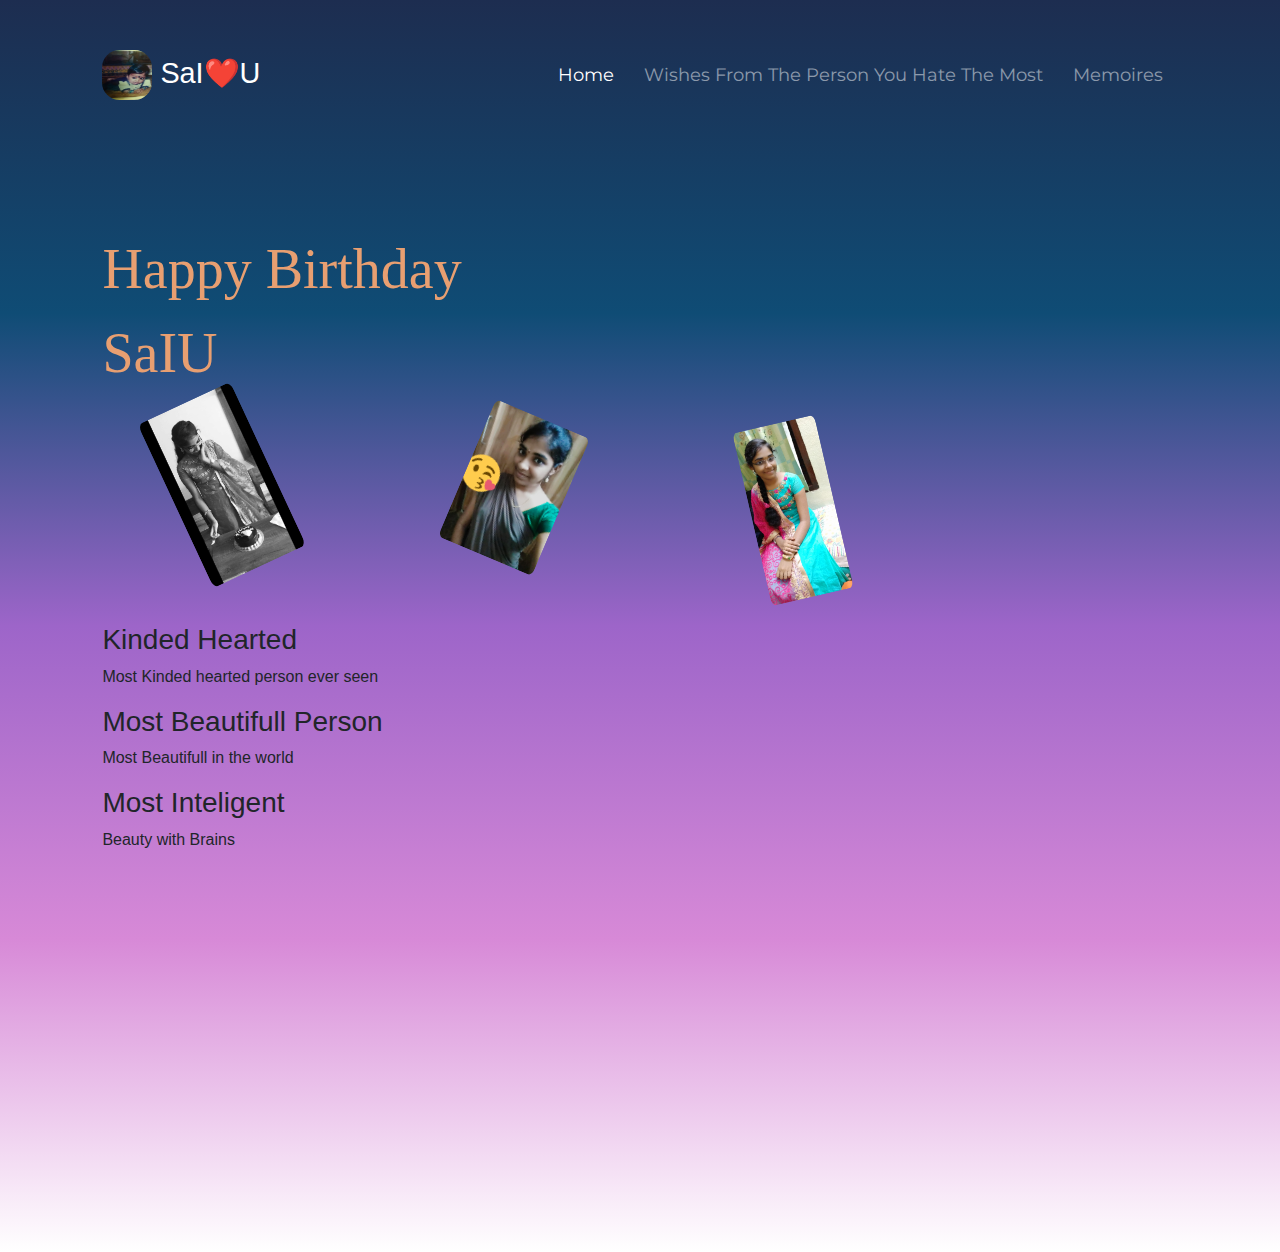
==== index.html @ 3785c7d3 "Add files via upload" ====
<!DOCTYPE html>
<html lang="en" dir="ltr">

<head>
  <meta charset="utf-8">
  <title>Happy Birthday SaI❤U😪</title>

  <!-- stylesheet -->
  <link rel="stylesheet" href="https://stackpath.bootstrapcdn.com/bootstrap/4.4.1/css/bootstrap.min.css" integrity="sha384-Vkoo8x4CGsO3+Hhxv8T/Q5PaXtkKtu6ug5TOeNV6gBiFeWPGFN9MuhOf23Q9Ifjh" crossorigin="anonymous">
  <link rel="stylesheet" href="css/style.css">

  <!-- google fonts -->
  <link href="https://fonts.googleapis.com/css2?family=Amatic+SC:wght@700&family=Caveat:wght@700&display=swap" rel="stylesheet">
  <link href="https://fonts.googleapis.com/css2?family=Montserrat:wght@100;400&display=swap" rel="stylesheet">

  <!-- google fontawesome -->
  <link rel="stylesheet" href="https://use.fontawesome.com/releases/v5.14.0/css/all.css" integrity="sha384-HzLeBuhoNPvSl5KYnjx0BT+WB0QEEqLprO+NBkkk5gbc67FTaL7XIGa2w1L0Xbgc" crossorigin="anonymous">

  <!-- Bootstrap Java script -->
  <script src="https://code.jquery.com/jquery-3.4.1.slim.min.js" integrity="sha384-J6qa4849blE2+poT4WnyKhv5vZF5SrPo0iEjwBvKU7imGFAV0wwj1yYfoRSJoZ+n" crossorigin="anonymous"></script>
  <script src="https://cdn.jsdelivr.net/npm/popper.js@1.16.0/dist/umd/popper.min.js" integrity="sha384-Q6E9RHvbIyZFJoft+2mJbHaEWldlvI9IOYy5n3zV9zzTtmI3UksdQRVvoxMfooAo" crossorigin="anonymous"></script>
  <script src="https://stackpath.bootstrapcdn.com/bootstrap/4.4.1/js/bootstrap.min.js" integrity="sha384-wfSDF2E50Y2D1uUdj0O3uMBJnjuUD4Ih7YwaYd1iqfktj0Uod8GCExl3Og8ifwB6" crossorigin="anonymous"></script>


</head>

<body>
  <section id="S1">
    <div class="container-fluid">

    <nav class="navbar navbar-expand-lg navbar-dark ">
        <a class="navbar-brand" href="images\Sailuluu.html"><img class="img-responsive2" alt="Sailuluu" src="images\Sailupotti.jpg"> SaI❤U</a>
        <button class="navbar-toggler" type="button" data-toggle="collapse" data-target="#navbarSupportedContent" aria-controls="navbarSupportedContent" aria-expanded="false" aria-label="Toggle navigation">
          <span class="navbar-toggler-icon"></span>
        </button>

        <div class="collapse navbar-collapse" id="navbarSupportedContent">
          <ul class="navbar-nav ml-auto">
            <li class="nav-item active">
              <a class="nav-link" href="#">Home <span class="sr-only">(current)</span></a>
            </li>
            <li class="nav-item">
              <a class="nav-link" href="#">Wishes From The Person You Hate The Most</a>
            </li>
            <li class="nav-item">
              <a class="nav-link"href="#">Memoires</a>
            </li>

          </ul>
          <!-- <form class="form-inline my-2 my-lg-0">
            <input class="form-control mr-sm-2" type="search" placeholder="Search" aria-label="Search">
            <button class="btn btn-outline-success my-2 my-sm-0" type="submit">Search</button>
          </form> -->
        </div>
      </nav>


      <div class="row">
        <div class="col-lg-6 wishes">
          <a class="Mwishes" href="music/HappyBirthday.html"> Happy Birthday &nbsp &nbsp &nbsp SaI<span class="heart fas fa-heart"></span>U</a>
        </div>
        <div class="row" id="gallery" data-toggle="modal" data-target="#exampleModal">
  <div class="col-12 col-sm-6 col-lg-3">
    <img class="image" src="images/Sailuluuu.jpg" alt="First slide" data-target="#carouselExample" data-slide-to="0">
  </div>
  <div class="col-12 col-sm-6 col-lg-3">
    <img class="image2" src="images/Sailuluu.jpg" alt="First slide" data-target="#carouselExample" data-slide-to="1">
  </div>
  <div class="col-12 col-sm-6 col-lg-3">
    <img class="image3" src="images/Sailu.jpg" alt="First slide" data-target="#carouselExample" data-slide-to="2">
  </div>
</div>

<!-- Modal -->
<!--
This part is straight out of Bootstrap docs. Just a carousel inside a modal.
-->
<div class="modal fade" id="exampleModal" tabindex="-1" role="dialog" aria-hidden="true">
  <div class="modal-dialog" role="document">
    <div class="modal-content">
      <!-- <div class="modal-header"> -->
        <!-- <button type="button" class="close" data-dismiss="modal" aria-label="Close">
          <span aria-hidden="true">&times;</span>
        </button> -->
      <!-- </div> -->
      <div class="modal-body">
        <div id="carouselExample" class="carousel slide" data-ride="carousel">
          <ol class="carousel-indicators">
            <li data-target="#carouselExample" data-slide-to="0" class="active"></li>
            <li data-target="#carouselExample" data-slide-to="1"></li>
            <li data-target="#carouselExample" data-slide-to="2"></li>
            <!-- <li data-target="#carouselExample" data-slide-to="3"></li> -->
          </ol>
          <div class="carousel-inner">
            <div class="carousel-item active">
              <img class="d-block w-100" src="images/Sailuluuu.jpg" alt="First slide">
            </div>
            <div class="carousel-item">
              <img class="d-block w-100" src="images/Sailuluu.jpg" alt="Second slide">
            </div>
            <div class="carousel-item">
              <img class="d-block w-100" src="images/Sailu.jpg" alt="Third slide">
            </div>
          </div>
          <a class="carousel-control-prev" href="#carouselExample" role="button" data-slide="prev">
            <span class="carousel-control-prev-icon" aria-hidden="true"></span>
            <span class="sr-only">Previous</span>
          </a>
          <a class="carousel-control-next" href="#carouselExample" role="button" data-slide="next">
            <span class="carousel-control-next-icon" aria-hidden="true"></span>
            <span class="sr-only">Next</span>
          </a>
        </div>
      </div>
      <!-- <div class="modal-footer">
        <button type="button" class="btn btn-secondary" data-dismiss="modal">Close</button>
      </div> -->
    </div>
  </div>
</div>


<!-- Custom Styling Toggle. For demo purposes only. -->

      </div>
          <br>
          <br>
      <section id="S2">
          <h3>Kinded Hearted</h3>
          <p>Most Kinded hearted person ever seen</p>
          <h3>Most Beautifull Person</h3>
          <p>Most Beautifull in the world</p>
          <h3>Most Inteligent</h3>
          <p>Beauty with Brains</p>
      </section>
  </section>

  </div>
</body>

</html>
---- css/style.css ----
body{
  background-color: pink;

  background-image: linear-gradient(#1d2d50,#0f4c75,#9d65c9,#d789d7,#fff);
}

.container-fluid{
  padding: 1% 8% 30%;
}

/* Title */
a{
  color: #e89f71;
}

a:hover{
  color: #8675a9;
  text-decoration: none;
}
.heart{
  color: #ffc1f3;
}

.heart:hover{
  color: red;
}
.Mwishes{

  font-family: 'Pacifico', cursive;
  font-size: 3.5rem;
}
.wishes{
  padding-top:  50px;
}





/* Rotate Image */
.image{
  position: relative;
  top: 0;
  left: 33%;
  width: 40%;
  height: auto;
  border-radius: 5%;
  transform: rotate(-25deg);
  cursor: pointer;
}
.image2{
  position: relative;
  top: 10%;
  left: 36%;
  width: 40%;
  height: auto;
  border-radius: 5%;
  transform: rotate(23deg);
    cursor: pointer;
}
.image3{
  position: relative;
  top: 15%;
  left: 38%;
  width: 33%;
  height: auto;
  border-radius: 5%;
  transform: rotate(-13deg);
    cursor: pointer;
}
/* Navigation Bar */

.img-responsive2{
  width: 50px;
  height: 50px;
  border-radius:35%;
}

.navbar-brand{
  font-size: 1.8rem;

}

.navbar{
  padding: 2rem 0 4.5rem;
}
.nav-item{
  padding: 0 7px;
}
.nav-link{
  font-size: 1.1rem;
  font-family: 'Montserrat', sans-serif;

}








/* // None of this CSS is required for the gallery and lightbox to function.

// --- BEGIN: crop images --- //
// Optional CSS for cropping images that aren't all the same size.

// Use Bootstrap breakpoints for consistency.
$bootstrap-sm: 576px;
$bootstrap-md: 768px;
$bootstrap-lg: 992px;
$bootstrap-xl: 1200px;

// Crop thumbnail images.
#gallery {

  img {
    height: 75vw;
    object-fit: cover;

    @media (min-width: $bootstrap-sm) {
      height: 35vw;
    }

    @media (min-width: $bootstrap-lg) {
      height: 18vw;
    }
  }
}


// Crop images in lightbox.
.carousel-item {

  img {
    height: 60vw;
    object-fit: cover;

    @media (min-width: $bootstrap-sm) {
      height: 350px;
    }
  }
}

// --- END: crop images --- //


// --- BEGIN: custom styling demo --- //
// An example of custom styling for gallery and lightbox, to show what's possible in terms of aesthetic customization.

* {
  transition: 0.3s;
}

#gallery.custom {
  padding: 0 15px;

  img {
    display: block;
    margin: 15px 0;
    border-radius: 300px 30px 300px 300px;

    &:hover {
      border-radius: 30px 90px 30px 30px;
    }
  }
}

#exampleModal.custom {
  .modal-content {
    background: none;
    border: none;
  }

  .modal-header {
    border:none;

    button {
      background: none;
      border-radius: 100px 100px 0 0;
      padding: 5px 10px;
      opacity: 1;
      position: relative;
      top: 3px;
      border: solid 2px white;

      @media (min-width: $bootstrap-lg) {
        top: 15px;
      }

      &:hover {
        top: 3px;
      }
    }

    span {
      color: white;
    }
  }

  .modal-body {
    padding: 0;
    border: none;
    position: relative;

    &::before, &::after {
      content: '';
      height: 50px;
      width: 50px;
      display: block;
      position: absolute;
      background: white;
      border-radius: 3px 10px;

      @media (min-width: $bootstrap-md) {
        border-radius: 3px 30px;
        height: 100px;
        width: 100px;
      }
    }

    &::before {
      top: -5px;
      left: -5px;

      @media (min-width: $bootstrap-md) {
        top: -15px;
        left: -15px;
      }
    }

    &::after {
      bottom: -5px;
      right: -5px;
      z-index: -1;

      @media (min-width: $bootstrap-md) {
        bottom: -15px;
        right: -15px;
      }
    }
  }

  .modal-footer {
    border: none;
    margin-top: 60px;

    @media (min-width: $bootstrap-lg) {
      margin-top: 40px;
    }

    .btn {
      margin: auto;
      border: solid 2px white;
      background: none;
      text-transform: uppercase;
      font-size: 0.8em;
      letter-spacing: 0.1em;
      font-weight: bold;
      padding: 0.2em 0.7em;

      &:hover {
        background: white;
        color: black;
      }
    }
  }

  .carousel-control-prev, .carousel-control-next {
    font-size: 2em;
    top: auto;
    opacity: 1;
    bottom: -52px;

    @media (min-width: $bootstrap-md) {
      top: 0;
      opacity: 0.5;
      bottom: 0;
    }
  }

  .carousel-control-next-icon,  .carousel-control-prev-icon {
    height: 30px;
    width: 30px;
  }

  .carousel-control-prev {
    @media (min-width: $bootstrap-md) {
      left: -90px;
    }
  }

  .carousel-control-next {
    @media (min-width: $bootstrap-md) {
      right: -90px;
    }
  }

  .carousel-indicators {
    bottom: -60px;

    @media (min-width: $bootstrap-lg) {
      bottom: -30px;
    }

    li {
      height: 30px;
      border-radius: 100px;
      background: none;
      border: solid 2px white;

      @media (min-width: $bootstrap-lg) {
        height: 10px;
      }

      &:hover {
        background: white;
      }

      &.active {
        background: white;
      }
    }
  }
}

// --- END: custom styling demo --- //

 */
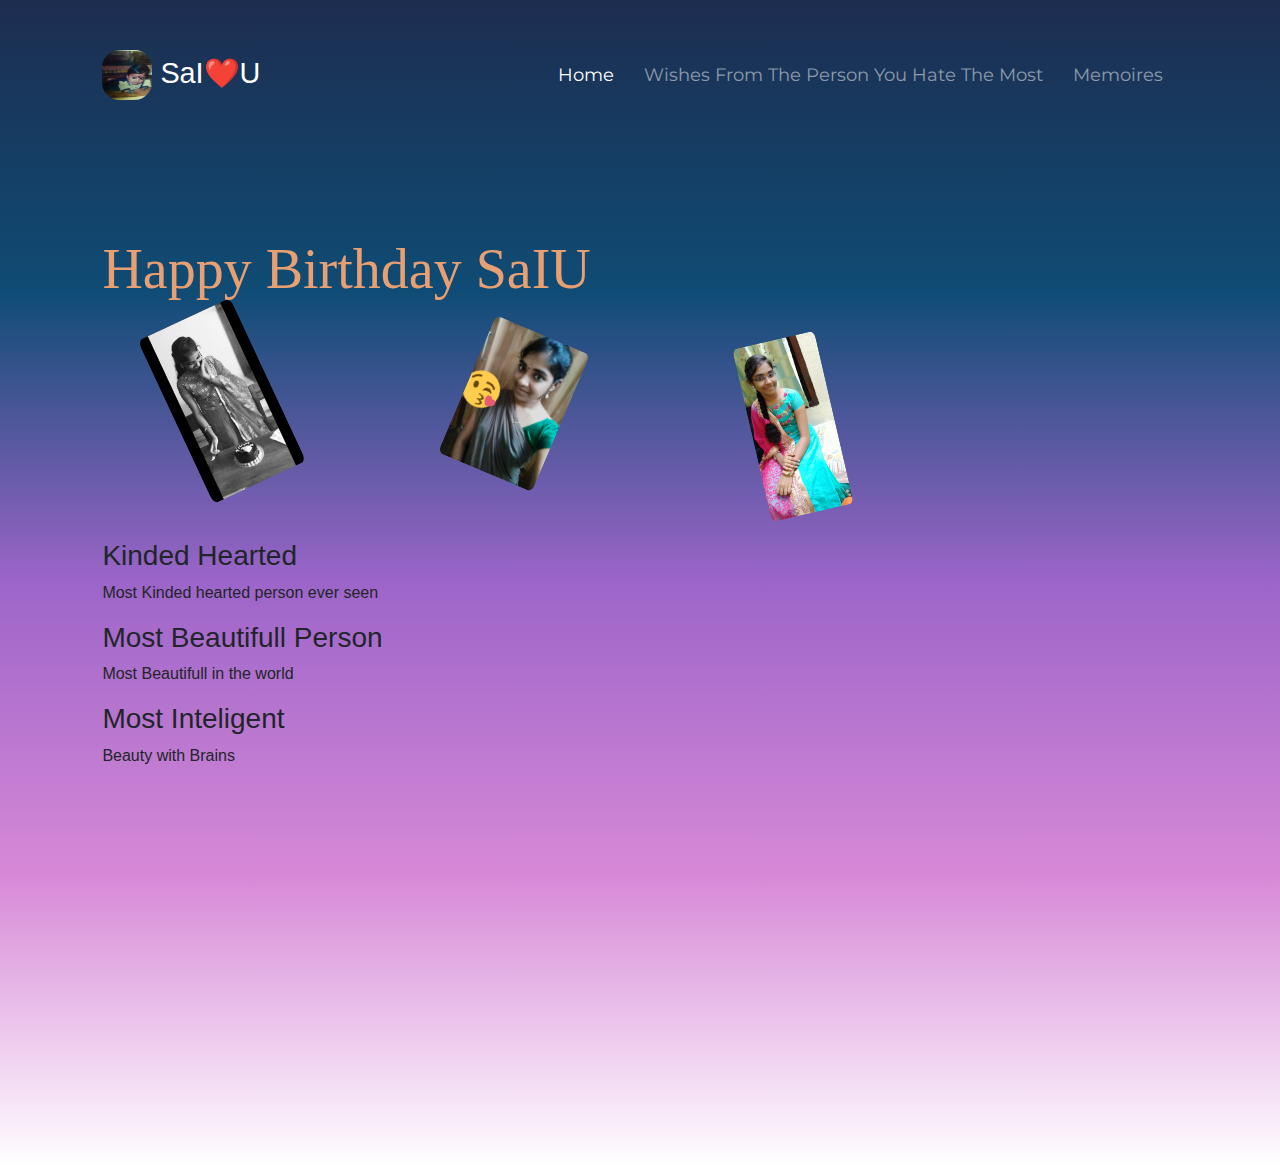
==== commit 6d2cb3e1: "Update index.html" ====
--- a/index.html
+++ b/index.html
@@ -57,16 +57,16 @@
 
       <div class="row">
         <div class="col-lg-6 wishes">
-          <a class="Mwishes" href="music/HappyBirthday.html"> Happy Birthday &nbsp &nbsp &nbsp SaI<span class="heart fas fa-heart"></span>U</a>
+          <a class="Mwishes" href="music/HappyBirthday.html"> Happy Birthday SaI<span class="heart fas fa-heart"></span>U</a>
         </div>
         <div class="row" id="gallery" data-toggle="modal" data-target="#exampleModal">
-  <div class="col-12 col-sm-6 col-lg-3">
+  <div class="col-md-12 col-sm-6 col-lg-3">
     <img class="image" src="images/Sailuluuu.jpg" alt="First slide" data-target="#carouselExample" data-slide-to="0">
   </div>
-  <div class="col-12 col-sm-6 col-lg-3">
+  <div class="col-md-12 col-sm-6 col-lg-3">
     <img class="image2" src="images/Sailuluu.jpg" alt="First slide" data-target="#carouselExample" data-slide-to="1">
   </div>
-  <div class="col-12 col-sm-6 col-lg-3">
+  <div class="col-md-12 col-sm-6 col-lg-3">
     <img class="image3" src="images/Sailu.jpg" alt="First slide" data-target="#carouselExample" data-slide-to="2">
   </div>
 </div>
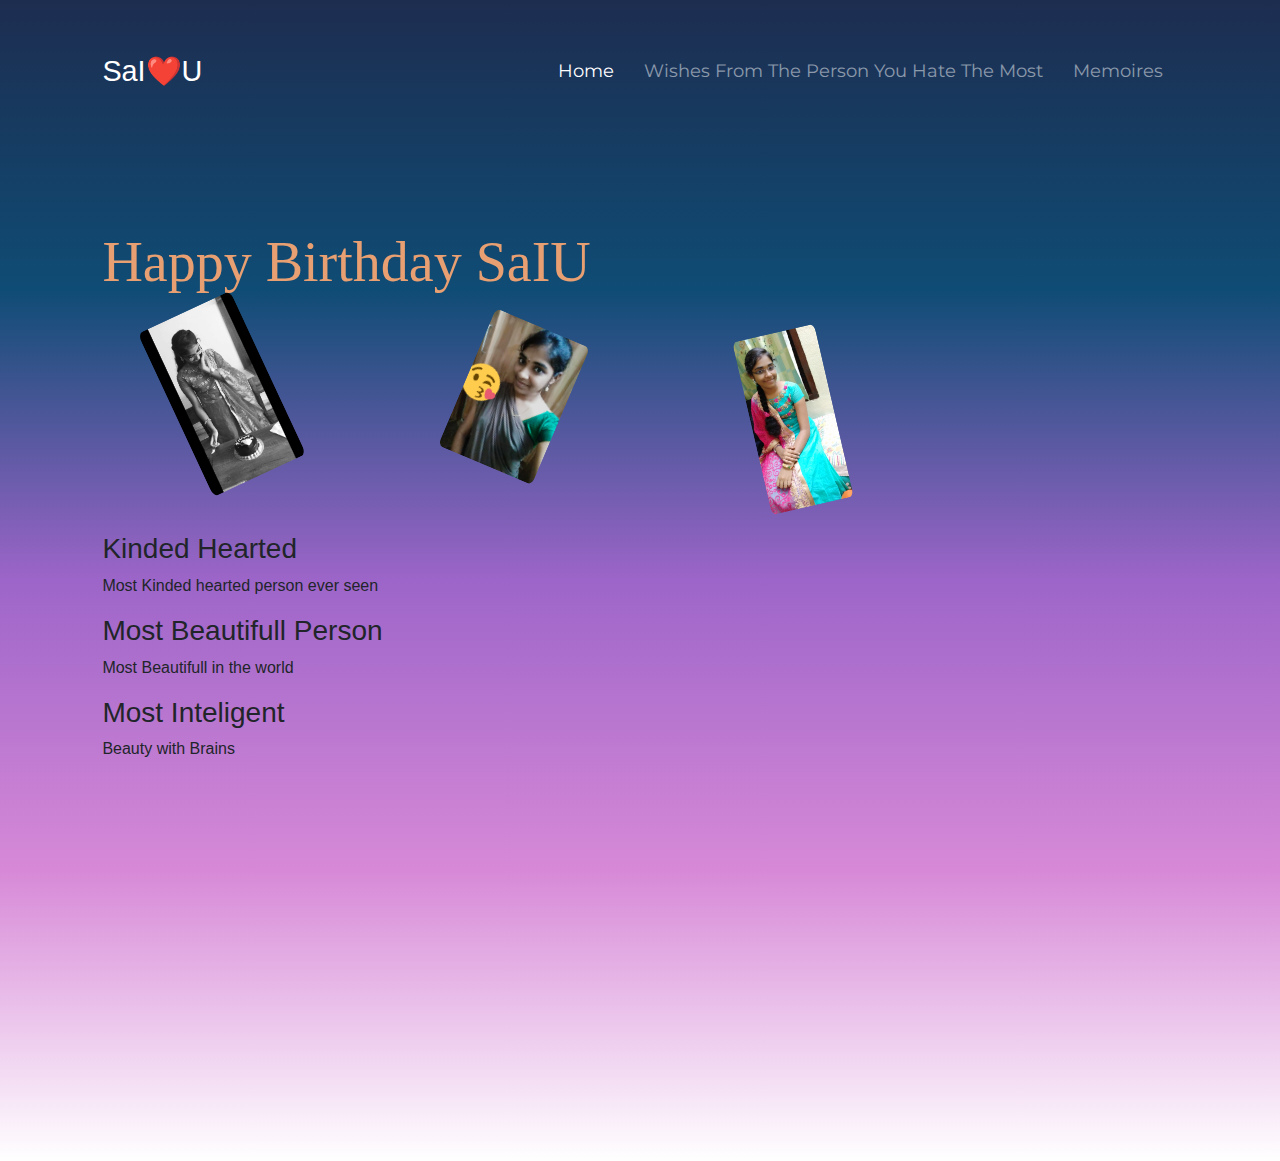
==== commit b6694efa: "Update index.html" ====
--- a/index.html
+++ b/index.html
@@ -29,7 +29,7 @@
     <div class="container-fluid">
 
     <nav class="navbar navbar-expand-lg navbar-dark ">
-        <a class="navbar-brand" href="images\Sailuluu.html"><img class="img-responsive2" alt="Sailuluu" src="images\Sailupotti.jpg"> SaI❤U</a>
+        <a class="navbar-brand" > SaI❤U</a>
         <button class="navbar-toggler" type="button" data-toggle="collapse" data-target="#navbarSupportedContent" aria-controls="navbarSupportedContent" aria-expanded="false" aria-label="Toggle navigation">
           <span class="navbar-toggler-icon"></span>
         </button>
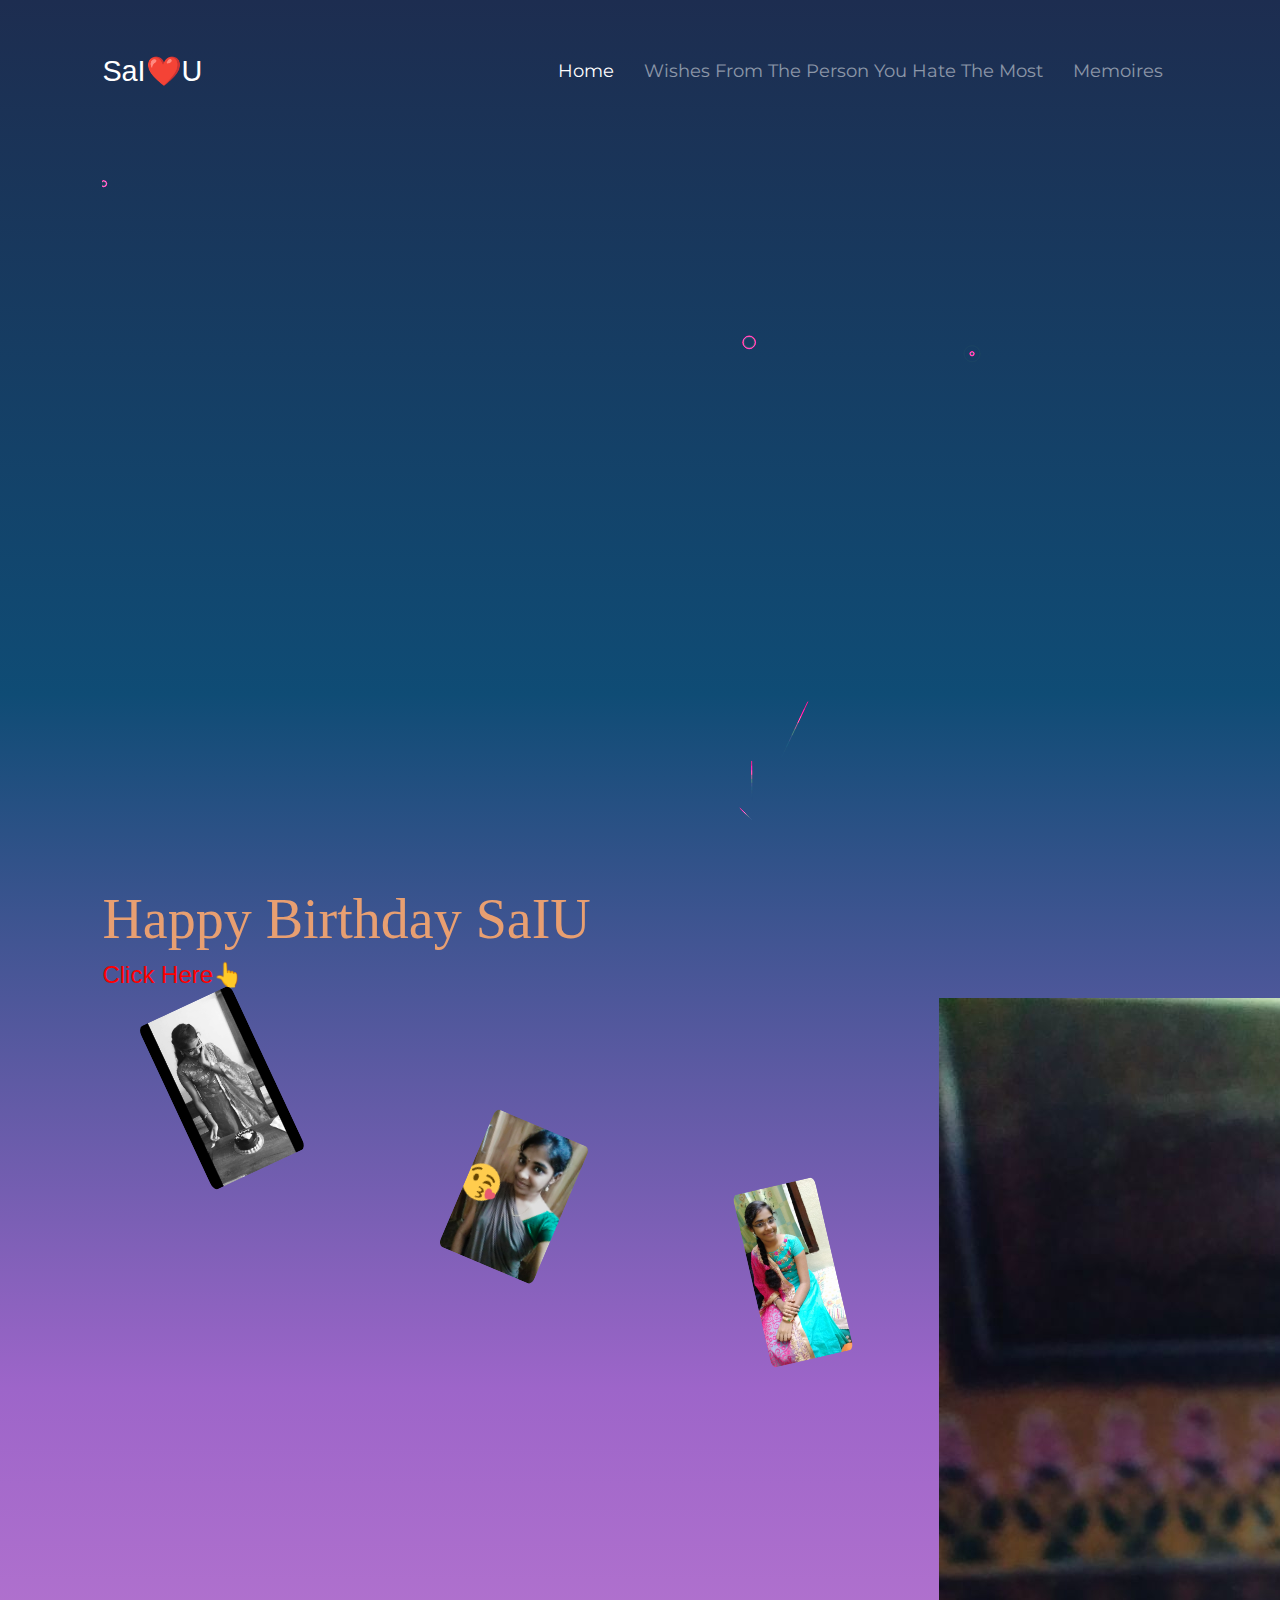
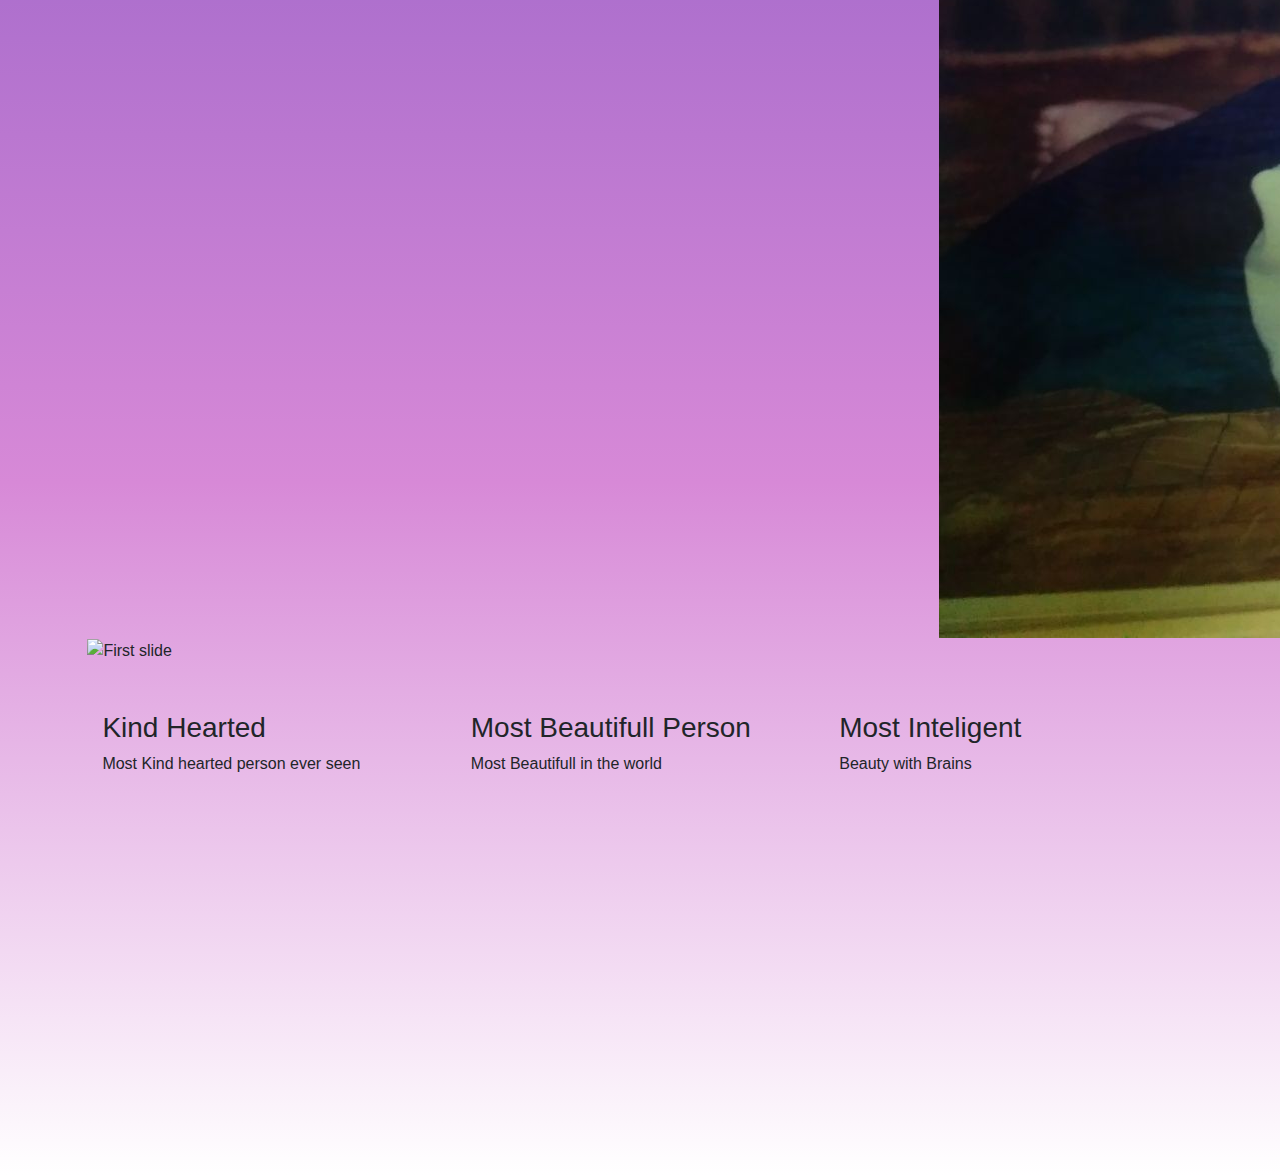
==== commit fb393f03: "Update index.html" ====
--- a/index.html
+++ b/index.html
@@ -27,6 +27,8 @@
 <body>
   <section id="S1">
     <div class="container-fluid">
+
+    	<!-- Navbar head -->
 
     <nav class="navbar navbar-expand-lg navbar-dark ">
         <a class="navbar-brand" > SaI❤U</a>
@@ -47,49 +49,60 @@
             </li>
 
           </ul>
-          <!-- <form class="form-inline my-2 my-lg-0">
-            <input class="form-control mr-sm-2" type="search" placeholder="Search" aria-label="Search">
-            <button class="btn btn-outline-success my-2 my-sm-0" type="submit">Search</button>
-          </form> -->
+          
         </div>
       </nav>
 
+      <!-- Main Title wish -->
+  <canvas id="canvas" >Canvas is not supported in your browser.</canvas>
+
+ <div class="wishes">
+   <audio id="myAudio" src="music/happy_birthday_Sailu.mp3" preload="auto" >
+</audio>
+<a href="#" onClick="togglePlay()" class="Mwishes"> Happy Birthday  SaI<span class="heart fas fa-heart"></span>U</a>
+<h4 style="color: Red;">Click Here👆</h4>
+      </div>
+
+<!-- photos section -->
 
       <div class="row">
-        <div class="col-lg-6 wishes">
-          <a class="Mwishes" href="music/HappyBirthday.html"> Happy Birthday SaI<span class="heart fas fa-heart"></span>U</a>
-        </div>
-        <div class="row" id="gallery" data-toggle="modal" data-target="#exampleModal">
-  <div class="col-md-12 col-sm-6 col-lg-3">
+     <div class="row" id="gallery" data-toggle="modal" data-target="#exampleModal">
+  <div class="col-md-3 col-sm-3 col-lg-3">
     <img class="image" src="images/Sailuluuu.jpg" alt="First slide" data-target="#carouselExample" data-slide-to="0">
   </div>
-  <div class="col-md-12 col-sm-6 col-lg-3">
+
+  <div class="col-md-3 col-sm-3 col-lg-3">
     <img class="image2" src="images/Sailuluu.jpg" alt="First slide" data-target="#carouselExample" data-slide-to="1">
   </div>
-  <div class="col-md-12 col-sm-6 col-lg-3">
+  <div class="col-md-3 col-sm-3 col-lg-3">
     <img class="image3" src="images/Sailu.jpg" alt="First slide" data-target="#carouselExample" data-slide-to="2">
   </div>
+  <div class="col-md-3 col-sm-3 col-lg-3">
+    <img class="image4" src="images/Sailupotti.jpg" alt="First slide" data-target="#carouselExample" data-slide-to="3">
+  </div>
+  <div class="col-md-12 col-sm-12 col-lg-12">
+    <img class="image5" src="images/Sailu_Childhood.jpg" alt="First slide" data-target="#carouselExample" data-slide-to="4">
+  </div>
 </div>
 
 <!-- Modal -->
-<!--
-This part is straight out of Bootstrap docs. Just a carousel inside a modal.
--->
+
 <div class="modal fade" id="exampleModal" tabindex="-1" role="dialog" aria-hidden="true">
   <div class="modal-dialog" role="document">
     <div class="modal-content">
-      <!-- <div class="modal-header"> -->
-        <!-- <button type="button" class="close" data-dismiss="modal" aria-label="Close">
+      <div class="modal-header">
+        <button type="button" class="close" data-dismiss="modal" aria-label="Close">
           <span aria-hidden="true">&times;</span>
-        </button> -->
-      <!-- </div> -->
+        </button>
+      </div>
       <div class="modal-body">
         <div id="carouselExample" class="carousel slide" data-ride="carousel">
           <ol class="carousel-indicators">
             <li data-target="#carouselExample" data-slide-to="0" class="active"></li>
             <li data-target="#carouselExample" data-slide-to="1"></li>
             <li data-target="#carouselExample" data-slide-to="2"></li>
-            <!-- <li data-target="#carouselExample" data-slide-to="3"></li> -->
+            <li data-target="#carouselExample" data-slide-to="3"></li>
+            <li data-target="#carouselExample" data-slide-to="4"></li>
           </ol>
           <div class="carousel-inner">
             <div class="carousel-item active">
@@ -101,6 +114,14 @@
             <div class="carousel-item">
               <img class="d-block w-100" src="images/Sailu.jpg" alt="Third slide">
             </div>
+
+            <div class="carousel-item">
+              <img class="d-block w-100" src="images/Sailupotti.jpg" alt="Forth slide">
+            </div>
+            <div class="carousel-item">
+              <img class="d-block w-100" src="images/Sailu_Childhood.jpg" alt="Fifth slide">
+            </div>
+
           </div>
           <a class="carousel-control-prev" href="#carouselExample" role="button" data-slide="prev">
             <span class="carousel-control-prev-icon" aria-hidden="true"></span>
@@ -112,30 +133,343 @@
           </a>
         </div>
       </div>
-      <!-- <div class="modal-footer">
+      <div class="modal-footer">
         <button type="button" class="btn btn-secondary" data-dismiss="modal">Close</button>
-      </div> -->
+      </div>
     </div>
   </div>
 </div>
-
-
-<!-- Custom Styling Toggle. For demo purposes only. -->
-
-      </div>
+  </div>
           <br>
           <br>
+
+<!-- part 2 -->
+
       <section id="S2">
-          <h3>Kinded Hearted</h3>
-          <p>Most Kinded hearted person ever seen</p>
-          <h3>Most Beautifull Person</h3>
+      	          <div class="row">
+
+      	<div class="charater-box col-lg-4">
+      		<h3>Kind Hearted</h3>
+          <p>Most Kind hearted person ever seen</p>
+      	</div>
+      	<div class="charater-box col-lg-4">
+      		     <h3>Most Beautifull Person</h3>
           <p>Most Beautifull in the world</p>
-          <h3>Most Inteligent</h3>
+      	</div>
+      	<div class="charater-box col-lg-4">
+      		          <h3>Most Inteligent</h3>
           <p>Beauty with Brains</p>
+      	</div>
+      </div>
+
+
       </section>
   </section>
 
   </div>
+
+  <!-- JavaScript -->
+ 
+<script type="text/javascript">
+var myAudio = document.getElementById("myAudio");
+var isPlaying = false;
+
+function togglePlay() {
+  isPlaying ? myAudio.pause() : myAudio.play();
+ 
+};
+myAudio.addEventListener('ended', function() {
+    this.currentTime = 0;
+    this.play();
+}, false);
+
+myAudio.onplaying = function() {
+  isPlaying = true;
+};
+myAudio.onpause = function() {
+  isPlaying = false;
+};
+
+// when animating on canvas, it is best to use requestAnimationFrame instead of setTimeout or setInterval
+// not supported in all browsers though and sometimes needs a prefix, so we need a shim
+window.requestAnimFrame = ( function() {
+  return window.requestAnimationFrame ||
+        window.webkitRequestAnimationFrame ||
+        window.mozRequestAnimationFrame ||
+        function( callback ) {
+          window.setTimeout( callback, 1000 / 60 );
+        };
+})();
+
+// now we will setup our basic variables for the demo
+var canvas = document.getElementById( 'canvas' ),
+    ctx = canvas.getContext( '2d' ),
+     // ctx.fillRect(25,25,100,100);
+            
+    // full screen dimensions
+    cw = 1300,
+    ch = 650,
+    // firework collection
+    fireworks = [],
+    // particle collection
+    particles = [],
+    // starting hue
+    hue = 120,
+    // when launching fireworks with a click, too many get launched at once without a limiter, one launch per 5 loop ticks
+    limiterTotal = 5,
+    limiterTick = 0,
+    // this will time the auto launches of fireworks, one launch per 80 loop ticks
+    timerTotal = 10,
+    timerTick = 0,
+    mousedown = false,
+    // mouse x coordinate,
+    mx,
+    // mouse y coordinate
+    my;
+    
+// set canvas dimensions
+canvas.width = cw;
+canvas.height = ch;
+
+// now we are going to setup our function placeholders for the entire demo
+
+// get a random number within a range
+function random( min, max ) {
+  return Math.random() * ( max - min ) + min;
+}
+
+// calculate the distance between two points
+function calculateDistance( p1x, p1y, p2x, p2y ) {
+  var xDistance = p1x - p2x,
+      yDistance = p1y - p2y;
+  return Math.sqrt( Math.pow( xDistance, 2 ) + Math.pow( yDistance, 2 ) );
+}
+
+// create firework
+function Firework( sx, sy, tx, ty ) {
+  // actual coordinates
+  this.x = sx;
+  this.y = sy;
+  // starting coordinates
+  this.sx = sx;
+  this.sy = sy;
+  // target coordinates
+  this.tx = tx;
+  this.ty = ty;
+  // distance from starting point to target
+  this.distanceToTarget = calculateDistance( sx, sy, tx, ty );
+  this.distanceTraveled = 0;
+  // track the past coordinates of each firework to create a trail effect, increase the coordinate count to create more prominent trails
+  this.coordinates = [];
+  this.coordinateCount = 3;
+  // populate initial coordinate collection with the current coordinates
+  while( this.coordinateCount-- ) {
+    this.coordinates.push( [ this.x, this.y ] );
+  }
+  this.angle = Math.atan2( ty - sy, tx - sx );
+  this.speed = 2;
+  this.acceleration = 1.05;
+  this.brightness = random( 50, 70 );
+  // circle target indicator radius
+  this.targetRadius = 1;
+}
+
+// update firework
+Firework.prototype.update = function( index ) {
+  // remove last item in coordinates array
+  this.coordinates.pop();
+  // add current coordinates to the start of the array
+  this.coordinates.unshift( [ this.x, this.y ] );
+  
+  // cycle the circle target indicator radius
+  if( this.targetRadius < 8 ) {
+    this.targetRadius += 0.3;
+  } else {
+    this.targetRadius = 1;
+  }
+  
+  // speed up the firework
+  this.speed *= this.acceleration;
+  
+  // get the current velocities based on angle and speed
+  var vx = Math.cos( this.angle ) * this.speed,
+      vy = Math.sin( this.angle ) * this.speed;
+  // how far will the firework have traveled with velocities applied?
+  this.distanceTraveled = calculateDistance( this.sx, this.sy, this.x + vx, this.y + vy );
+  
+  // if the distance traveled, including velocities, is greater than the initial distance to the target, then the target has been reached
+  if( this.distanceTraveled >= this.distanceToTarget ) {
+    createParticles( this.tx, this.ty );
+    // remove the firework, use the index passed into the update function to determine which to remove
+    fireworks.splice( index, 1 );
+  } else {
+    // target not reached, keep traveling
+    this.x += vx;
+    this.y += vy;
+  }
+}
+
+// draw firework
+Firework.prototype.draw = function() {
+  ctx.beginPath();
+  // move to the last tracked coordinate in the set, then draw a line to the current x and y
+  ctx.moveTo( this.coordinates[ this.coordinates.length - 1][ 0 ], this.coordinates[ this.coordinates.length - 1][ 1 ] );
+  ctx.lineTo( this.x, this.y );
+  ctx.strokeStyle = 'hsl(' + hue + ', 100%, ' + this.brightness + '%)';
+  ctx.stroke();
+  
+  ctx.beginPath();
+  // draw the target for this firework with a pulsing circle
+  ctx.arc( this.tx, this.ty, this.targetRadius, 0, Math.PI * 2 );
+  ctx.stroke();
+}
+
+// create particle
+function Particle( x, y ) {
+  this.x = x;
+  this.y = y;
+  // track the past coordinates of each particle to create a trail effect, increase the coordinate count to create more prominent trails
+  this.coordinates = [];
+  this.coordinateCount = 5;
+  while( this.coordinateCount-- ) {
+    this.coordinates.push( [ this.x, this.y ] );
+  }
+  // set a random angle in all possible directions, in radians
+  this.angle = random( 0, Math.PI * 2 );
+  this.speed = random( 1, 10 );
+  // friction will slow the particle down
+  this.friction = 0.95;
+  // gravity will be applied and pull the particle down
+  this.gravity = 1;
+  // set the hue to a random number +-50 of the overall hue variable
+  this.hue = random( hue - 50, hue + 50 );
+  this.brightness = random( 50, 80 );
+  this.alpha = 1;
+  // set how fast the particle fades out
+  this.decay = random( 0.015, 0.03 );
+}
+
+// update particle
+Particle.prototype.update = function( index ) {
+  // remove last item in coordinates array
+  this.coordinates.pop();
+  // add current coordinates to the start of the array
+  this.coordinates.unshift( [ this.x, this.y ] );
+  // slow down the particle
+  this.speed *= this.friction;
+  // apply velocity
+  this.x += Math.cos( this.angle ) * this.speed;
+  this.y += Math.sin( this.angle ) * this.speed + this.gravity;
+  // fade out the particle
+  this.alpha -= this.decay;
+  
+  // remove the particle once the alpha is low enough, based on the passed in index
+  if( this.alpha <= this.decay ) {
+    particles.splice( index, 1 );
+  }
+}
+
+// draw particle
+Particle.prototype.draw = function() {
+  ctx. beginPath();
+  // move to the last tracked coordinates in the set, then draw a line to the current x and y
+  ctx.moveTo( this.coordinates[ this.coordinates.length - 1 ][ 0 ], this.coordinates[ this.coordinates.length - 1 ][ 1 ] );
+  ctx.lineTo( this.x, this.y );
+  ctx.strokeStyle = 'hsla(' + this.hue + ', 100%, ' + this.brightness + '%, ' + this.alpha + ')';
+  ctx.stroke();
+}
+
+// create particle group/explosion
+function createParticles( x, y ) {
+  // increase the particle count for a bigger explosion, beware of the canvas performance hit with the increased particles though
+  var particleCount = 30;
+  while( particleCount-- ) {
+    particles.push( new Particle( x, y ) );
+  }
+}
+
+// main demo loop
+function loop() {
+  // this function will run endlessly with requestAnimationFrame
+  requestAnimFrame( loop );
+  
+  // increase the hue to get different colored fireworks over time
+  //hue += 0.5;
+  
+  // create random color
+  hue= random(0, 360 );
+  
+  // normally, clearRect() would be used to clear the canvas
+  // we want to create a trailing effect though
+  // setting the composite operation to destination-out will allow us to clear the canvas at a specific opacity, rather than wiping it entirely
+  ctx.globalCompositeOperation = 'destination-out';
+  // decrease the alpha property to create more prominent trails
+  ctx.fillStyle = 'rgba(0, 0, 0, 0.5)';
+  ctx.fillRect( 0, 0, cw, ch );
+  // change the composite operation back to our main mode
+  // lighter creates bright highlight points as the fireworks and particles overlap each other
+  ctx.globalCompositeOperation = 'lighter';
+  
+  // loop over each firework, draw it, update it
+  var i = fireworks.length;
+  while( i-- ) {
+    fireworks[ i ].draw();
+    fireworks[ i ].update( i );
+  }
+  
+  // loop over each particle, draw it, update it
+  var i = particles.length;
+  while( i-- ) {
+    particles[ i ].draw();
+    particles[ i ].update( i );
+  }
+  
+  // launch fireworks automatically to random coordinates, when the mouse isn't down
+  if( timerTick >= timerTotal ) {
+    if( !mousedown ) {
+      // start the firework at the bottom middle of the screen, then set the random target coordinates, the random y coordinates will be set within the range of the top half of the screen
+      fireworks.push( new Firework( cw / 2, ch, random( 0, cw ), random( 0, ch / 2 ) ) );
+      timerTick = 0;
+    }
+  } else {
+    timerTick++;
+  }
+  
+  // limit the rate at which fireworks get launched when mouse is down
+  if( limiterTick >= limiterTotal ) {
+    if( mousedown ) {
+      // start the firework at the bottom middle of the screen, then set the current mouse coordinates as the target
+      fireworks.push( new Firework( cw / 2, ch, mx, my ) );
+      limiterTick = 0;
+    }
+  } else {
+    limiterTick++;
+  }
+}
+
+// mouse event bindings
+// update the mouse coordinates on mousemove
+canvas.addEventListener( 'mousemove', function( e ) {
+  mx = e.pageX - canvas.offsetLeft;
+  my = e.pageY - canvas.offsetTop;
+});
+
+// toggle mousedown state and prevent canvas from being selected
+canvas.addEventListener( 'mousedown', function( e ) {
+  e.preventDefault();
+  mousedown = true;
+});
+
+canvas.addEventListener( 'mouseup', function( e ) {
+  e.preventDefault();
+  mousedown = false;
+});
+
+// once the window loads, we are ready for some fireworks!
+window.onload = loop;
+
+</script>
+
 </body>
 
 </html>
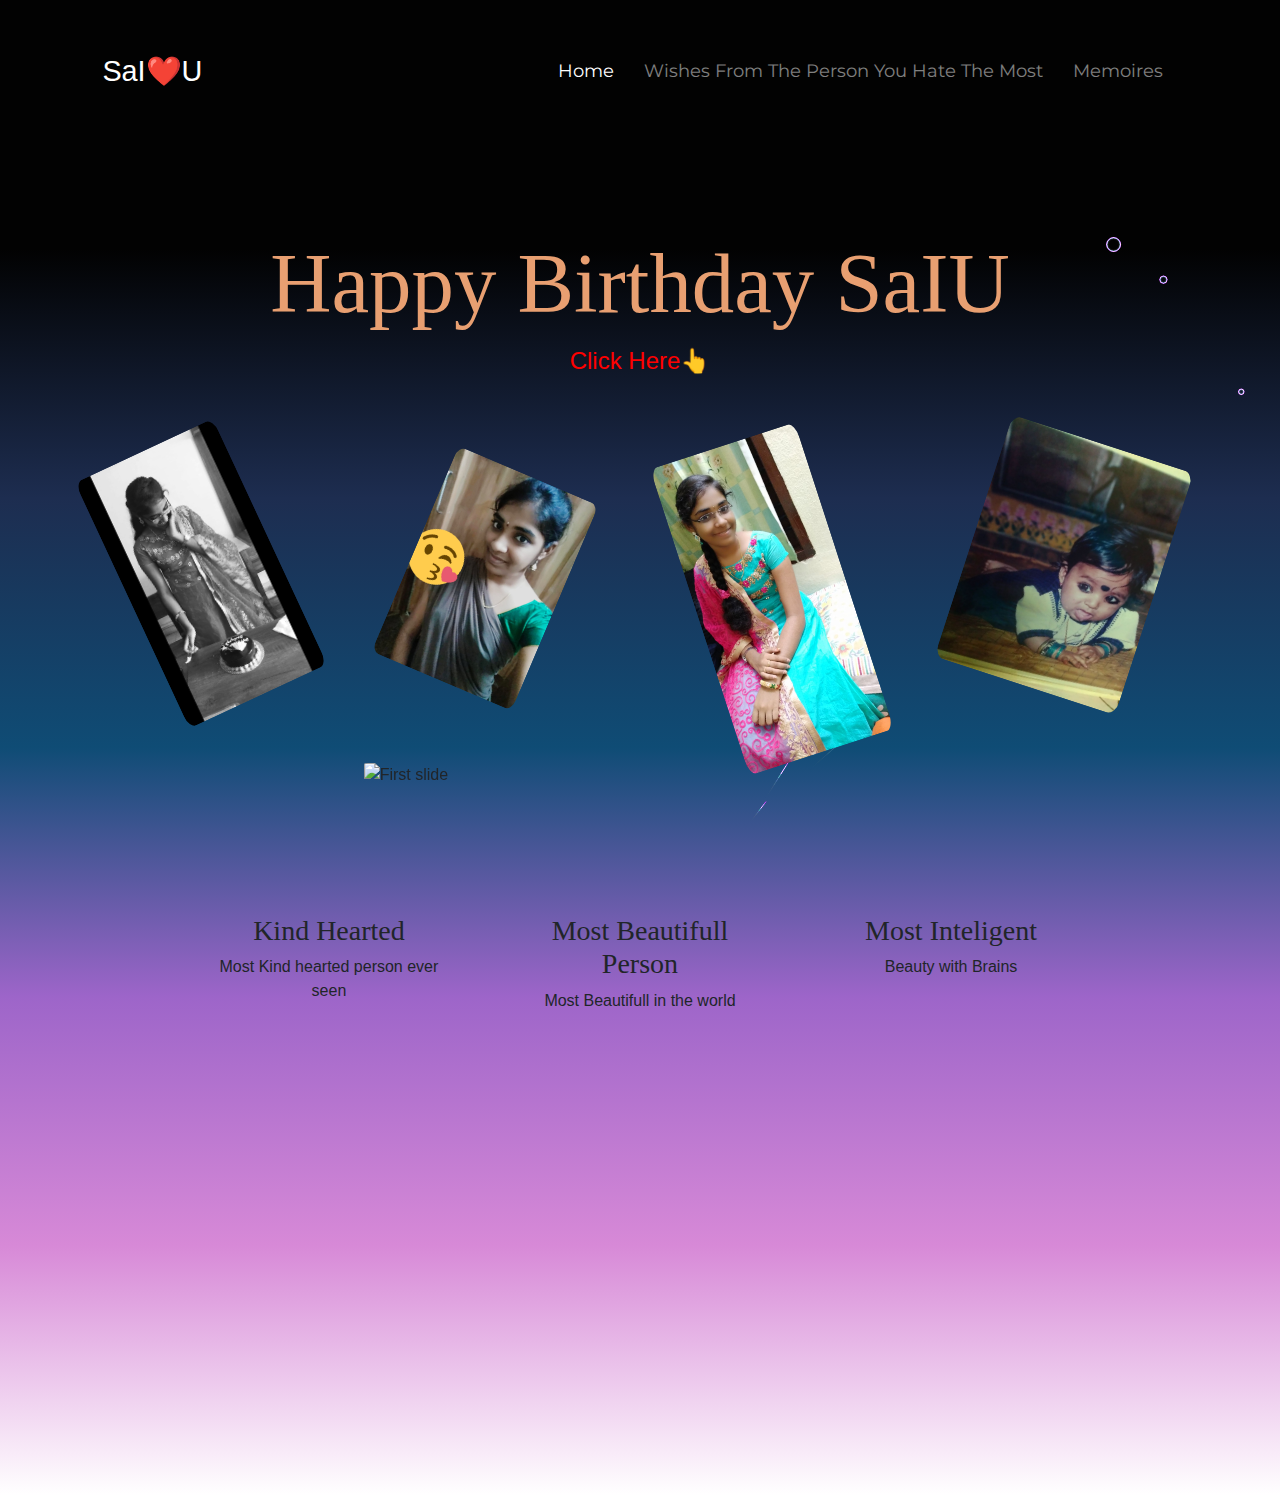
==== commit ee52748e: "Update index.html" ====
--- a/index.html
+++ b/index.html
@@ -65,7 +65,7 @@
 
 <!-- photos section -->
 
-      <div class="row">
+      <div class="row allpho">
      <div class="row" id="gallery" data-toggle="modal" data-target="#exampleModal">
   <div class="col-md-3 col-sm-3 col-lg-3">
     <img class="image" src="images/Sailuluuu.jpg" alt="First slide" data-target="#carouselExample" data-slide-to="0">
@@ -382,7 +382,7 @@
 // create particle group/explosion
 function createParticles( x, y ) {
   // increase the particle count for a bigger explosion, beware of the canvas performance hit with the increased particles though
-  var particleCount = 30;
+  var particleCount = 100;
   while( particleCount-- ) {
     particles.push( new Particle( x, y ) );
   }
--- a/css/style.css
+++ b/css/style.css
@@ -1,9 +1,15 @@
 body{
   background-color: pink;
-
-  background-image: linear-gradient(#1d2d50,#0f4c75,#9d65c9,#d789d7,#fff);
+  
+  background-image: linear-gradient(#020202, #020202,#1d2d50,#0f4c75,#9d65c9,#d789d7,#fff);
 }
 
+
+canvas {
+  position: absolute;
+  cursor: pointer;
+  display: block;
+}
 .container-fluid{
   padding: 1% 8% 30%;
 }
@@ -27,13 +33,13 @@
 .Mwishes{
 
   font-family: 'Pacifico', cursive;
-  font-size: 3.5rem;
+  font-size: 5.3rem;
 }
 .wishes{
+  text-align: center;
   padding-top:  50px;
+  padding-bottom: 5%;
 }
-
-
 
 
 
@@ -41,8 +47,8 @@
 .image{
   position: relative;
   top: 0;
-  left: 33%;
-  width: 40%;
+  left: 15%;
+  width: 60%;
   height: auto;
   border-radius: 5%;
   transform: rotate(-25deg);
@@ -50,9 +56,9 @@
 }
 .image2{
   position: relative;
-  top: 10%;
-  left: 36%;
-  width: 40%;
+  top: 9%;
+  left: 15%;
+  width: 60%;
   height: auto;
   border-radius: 5%;
   transform: rotate(23deg);
@@ -60,12 +66,32 @@
 }
 .image3{
   position: relative;
-  top: 15%;
-  left: 38%;
-  width: 33%;
+  top: 0;
+  left: 16%;
+  width: 60%;
   height: auto;
   border-radius: 5%;
-  transform: rotate(-13deg);
+  transform: rotate(-18deg);
+    cursor: pointer;
+}
+.image4{
+  position: relative;
+  top: 0;
+  left: 12%;
+  width: 75%;
+  height: auto;
+  border-radius: 5%;
+  transform: rotate(18deg);
+    cursor: pointer;
+}
+.image5{
+  position: relative;
+  top: 10%;
+  left: 25%;
+  width: 50%;
+  height: auto;
+  border-radius: 5%;
+  /*transform: rotate(18deg);*/
     cursor: pointer;
 }
 /* Navigation Bar */
@@ -95,235 +121,15 @@
 
 
 
-
-
-
-
-
-/* // None of this CSS is required for the gallery and lightbox to function.
-
-// --- BEGIN: crop images --- //
-// Optional CSS for cropping images that aren't all the same size.
-
-// Use Bootstrap breakpoints for consistency.
-$bootstrap-sm: 576px;
-$bootstrap-md: 768px;
-$bootstrap-lg: 992px;
-$bootstrap-xl: 1200px;
-
-// Crop thumbnail images.
-#gallery {
-
-  img {
-    height: 75vw;
-    object-fit: cover;
-
-    @media (min-width: $bootstrap-sm) {
-      height: 35vw;
-    }
-
-    @media (min-width: $bootstrap-lg) {
-      height: 18vw;
-    }
-  }
+/*charater section*/
+h3{
+  font-family: "Montserrat-bold"
 }
 
-
-// Crop images in lightbox.
-.carousel-item {
-
-  img {
-    height: 60vw;
-    object-fit: cover;
-
-    @media (min-width: $bootstrap-sm) {
-      height: 350px;
-    }
-  }
+#S2{
+  padding: 5% 8%;
+ text-align: center;
 }
-
-// --- END: crop images --- //
-
-
-// --- BEGIN: custom styling demo --- //
-// An example of custom styling for gallery and lightbox, to show what's possible in terms of aesthetic customization.
-
-* {
-  transition: 0.3s;
+.charater-box{
+ padding: 3%;
 }
-
-#gallery.custom {
-  padding: 0 15px;
-
-  img {
-    display: block;
-    margin: 15px 0;
-    border-radius: 300px 30px 300px 300px;
-
-    &:hover {
-      border-radius: 30px 90px 30px 30px;
-    }
-  }
-}
-
-#exampleModal.custom {
-  .modal-content {
-    background: none;
-    border: none;
-  }
-
-  .modal-header {
-    border:none;
-
-    button {
-      background: none;
-      border-radius: 100px 100px 0 0;
-      padding: 5px 10px;
-      opacity: 1;
-      position: relative;
-      top: 3px;
-      border: solid 2px white;
-
-      @media (min-width: $bootstrap-lg) {
-        top: 15px;
-      }
-
-      &:hover {
-        top: 3px;
-      }
-    }
-
-    span {
-      color: white;
-    }
-  }
-
-  .modal-body {
-    padding: 0;
-    border: none;
-    position: relative;
-
-    &::before, &::after {
-      content: '';
-      height: 50px;
-      width: 50px;
-      display: block;
-      position: absolute;
-      background: white;
-      border-radius: 3px 10px;
-
-      @media (min-width: $bootstrap-md) {
-        border-radius: 3px 30px;
-        height: 100px;
-        width: 100px;
-      }
-    }
-
-    &::before {
-      top: -5px;
-      left: -5px;
-
-      @media (min-width: $bootstrap-md) {
-        top: -15px;
-        left: -15px;
-      }
-    }
-
-    &::after {
-      bottom: -5px;
-      right: -5px;
-      z-index: -1;
-
-      @media (min-width: $bootstrap-md) {
-        bottom: -15px;
-        right: -15px;
-      }
-    }
-  }
-
-  .modal-footer {
-    border: none;
-    margin-top: 60px;
-
-    @media (min-width: $bootstrap-lg) {
-      margin-top: 40px;
-    }
-
-    .btn {
-      margin: auto;
-      border: solid 2px white;
-      background: none;
-      text-transform: uppercase;
-      font-size: 0.8em;
-      letter-spacing: 0.1em;
-      font-weight: bold;
-      padding: 0.2em 0.7em;
-
-      &:hover {
-        background: white;
-        color: black;
-      }
-    }
-  }
-
-  .carousel-control-prev, .carousel-control-next {
-    font-size: 2em;
-    top: auto;
-    opacity: 1;
-    bottom: -52px;
-
-    @media (min-width: $bootstrap-md) {
-      top: 0;
-      opacity: 0.5;
-      bottom: 0;
-    }
-  }
-
-  .carousel-control-next-icon,  .carousel-control-prev-icon {
-    height: 30px;
-    width: 30px;
-  }
-
-  .carousel-control-prev {
-    @media (min-width: $bootstrap-md) {
-      left: -90px;
-    }
-  }
-
-  .carousel-control-next {
-    @media (min-width: $bootstrap-md) {
-      right: -90px;
-    }
-  }
-
-  .carousel-indicators {
-    bottom: -60px;
-
-    @media (min-width: $bootstrap-lg) {
-      bottom: -30px;
-    }
-
-    li {
-      height: 30px;
-      border-radius: 100px;
-      background: none;
-      border: solid 2px white;
-
-      @media (min-width: $bootstrap-lg) {
-        height: 10px;
-      }
-
-      &:hover {
-        background: white;
-      }
-
-      &.active {
-        background: white;
-      }
-    }
-  }
-}
-
-// --- END: custom styling demo --- //
-
- */
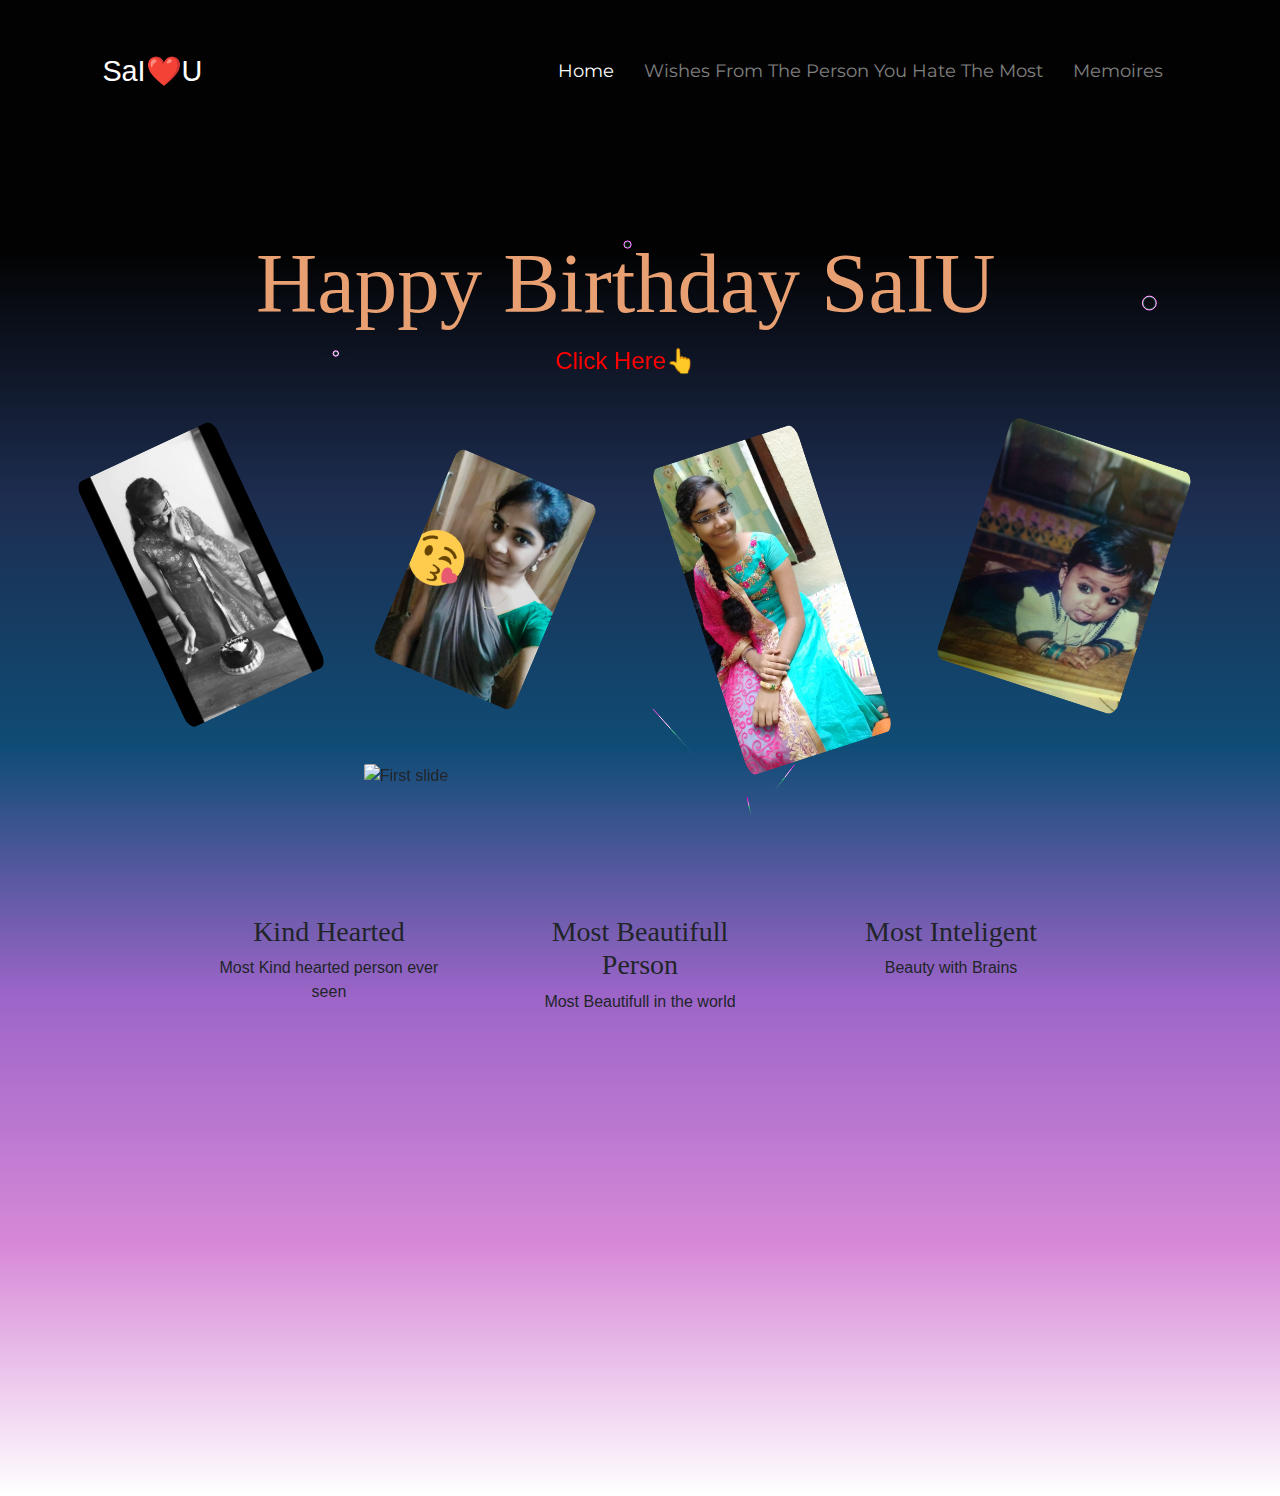
==== commit 5eb9c792: "Update index.html" ====
--- a/index.html
+++ b/index.html
@@ -59,7 +59,7 @@
  <div class="wishes">
    <audio id="myAudio" src="music/happy_birthday_Sailu.mp3" preload="auto" >
 </audio>
-<a href="#" onClick="togglePlay()" class="Mwishes"> Happy Birthday  SaI<span class="heart fas fa-heart"></span>U</a>
+<a href="#" onClick="togglePlay()" class="Mwishes"> Happy Birthday SaI<span class="heart fas fa-heart"></span>U</a>
 <h4 style="color: Red;">Click Here👆</h4>
       </div>
 
--- a/css/style.css
+++ b/css/style.css
@@ -36,14 +36,20 @@
   font-size: 5.3rem;
 }
 .wishes{
+    position: absolute;
+  left: 20%;
   text-align: center;
   padding-top:  50px;
-  padding-bottom: 5%;
+  
 }
 
 
 
 /* Rotate Image */
+.allpho{
+  padding-top: 25%;
+}
+
 .image{
   position: relative;
   top: 0;
